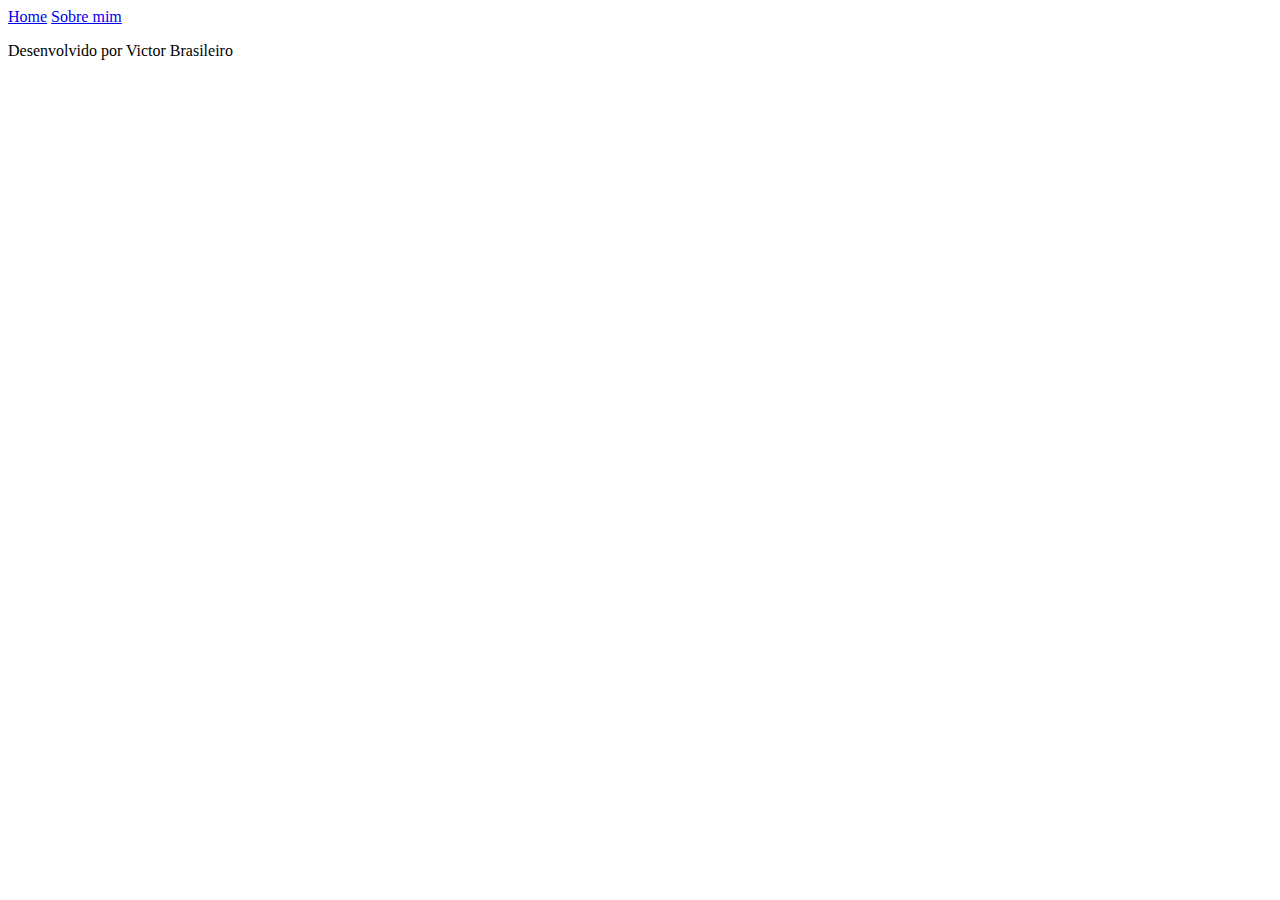
==== html/about.html @ 171cd101 "começando a editar a pagina about" ====
<!DOCTYPE html>
<html lang="pt-br">
<head>
    <meta charset="UTF-8">
    <meta http-equiv="X-UA-Compatible" content="IE=edge">
    <meta name="viewport" content="width=device-width, initial-scale=1.0">
    <title>Sobre mim</title>
    <link rel="stylesheet" href="./styles/estilo.css">
</head>
<body>
    <header class="cabecalho">
        <nav class="cabecalho__menu">
            <a class="cabecalho__menu__link" href="index.html">Home</a>
            <a class="cabecalho__menu__link" href="about.html">Sobre mim</a>
        </nav>
    </header>

    <main></main>

    <footer class="rodape">
        <p>Desenvolvido por Victor Brasileiro</p>
    </footer>
</body>
</html>
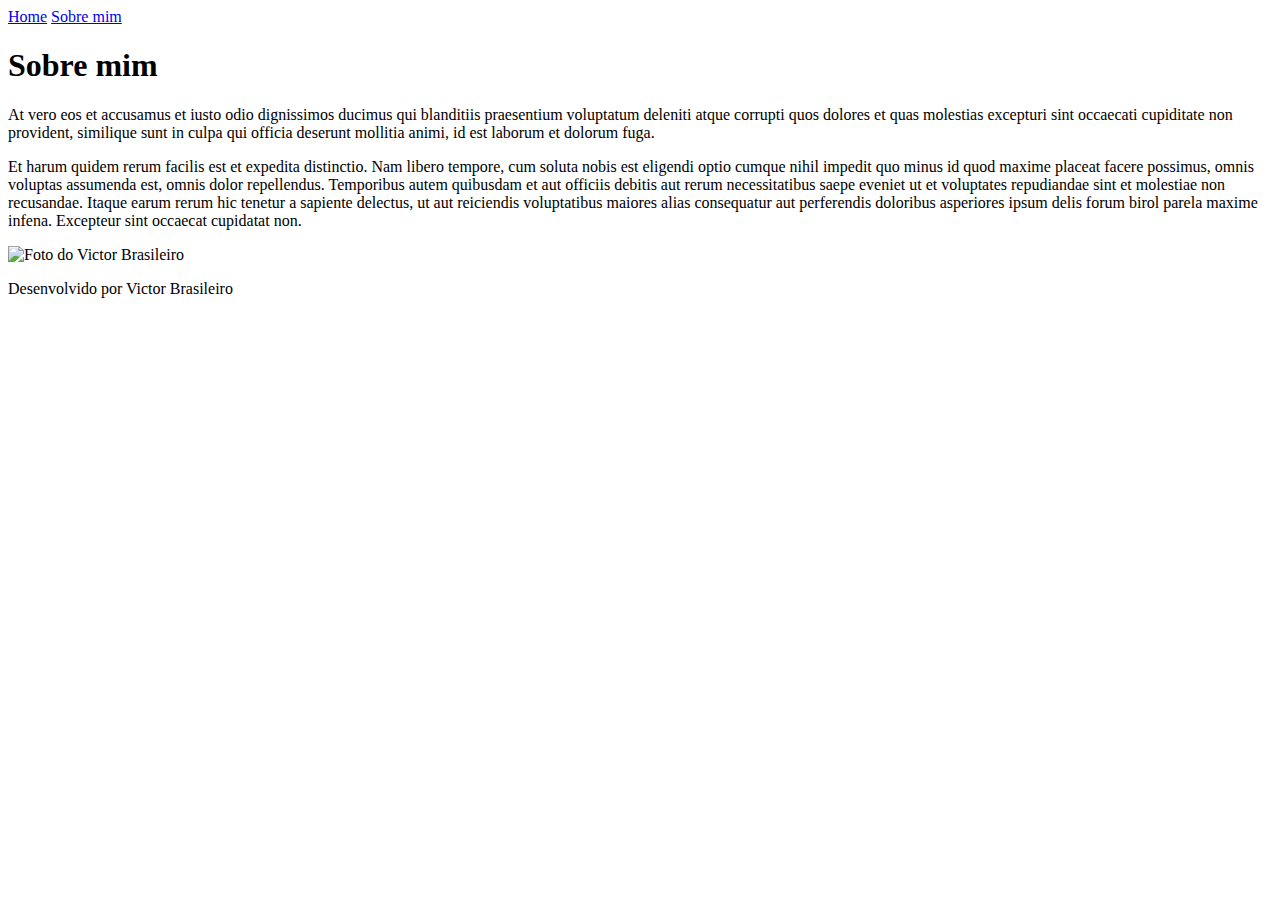
==== commit 2226ba04: "organizando o codigo do arquivo index.html" ====
--- a/html/about.html
+++ b/html/about.html
@@ -15,7 +15,33 @@
         </nav>
     </header>
 
-    <main></main>
+    <main class="apresentacao">
+        <section>
+            <h1>Sobre mim</h1>
+            <p>At vero eos et accusamus et iusto odio dignissimos ducimus 
+                qui blanditiis praesentium voluptatum deleniti atque 
+                corrupti quos dolores et quas molestias excepturi sint 
+                occaecati cupiditate non provident, similique sunt in culpa 
+                qui officia deserunt mollitia animi, id est laborum et 
+                dolorum fuga.
+            </p>
+
+            <p>Et harum quidem rerum facilis est et expedita 
+                distinctio. Nam libero tempore, cum soluta nobis est 
+                eligendi optio cumque nihil impedit quo minus id quod 
+                maxime placeat facere possimus, omnis voluptas assumenda 
+                est, omnis dolor repellendus. Temporibus autem quibusdam 
+                et aut officiis debitis aut rerum necessitatibus saepe 
+                eveniet ut et voluptates repudiandae sint et molestiae 
+                non recusandae. Itaque earum rerum hic tenetur a sapiente 
+                delectus, ut aut reiciendis voluptatibus maiores alias 
+                consequatur aut perferendis doloribus asperiores ipsum 
+                delis forum birol parela maxime infena. Excepteur sint 
+                occaecat cupidatat non.
+            </p>
+        </section>
+        <img src="./assets/Imagem.png" alt="Foto do Victor Brasileiro">
+    </main>
 
     <footer class="rodape">
         <p>Desenvolvido por Victor Brasileiro</p>
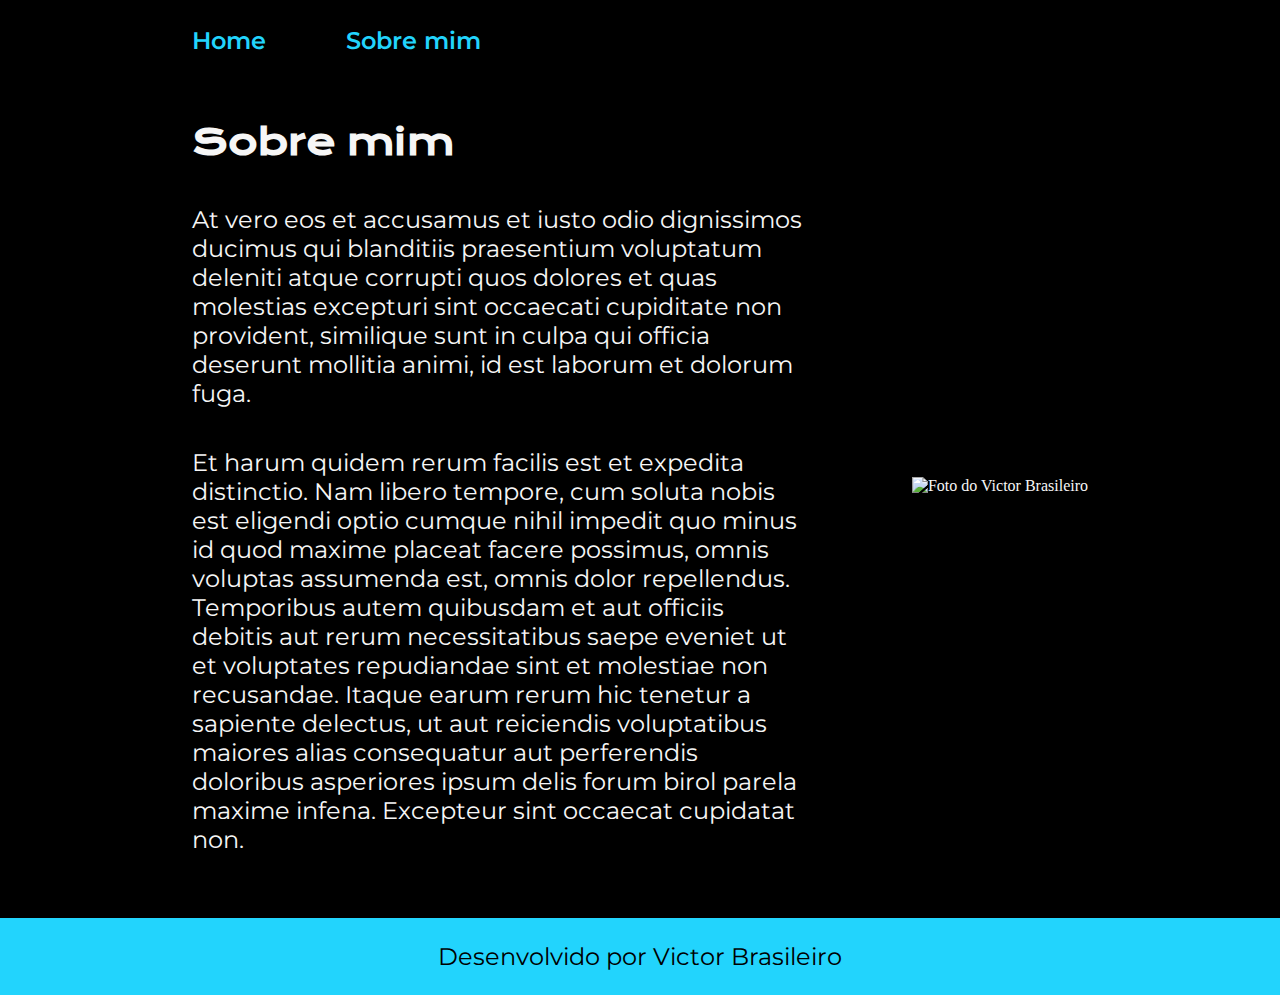
==== commit 4b748eef: "adicionando propriedades na estilizacao do about" ====
--- a/html/about.html
+++ b/html/about.html
@@ -16,9 +16,10 @@
     </header>
 
     <main class="apresentacao">
-        <section>
-            <h1>Sobre mim</h1>
-            <p>At vero eos et accusamus et iusto odio dignissimos ducimus 
+        <section class="apresentacao__conteudo">
+            <h1 class="apresentacao__conteudo__titulo">Sobre mim</h1>
+
+            <p class="apresentacao__conteudo__texto">At vero eos et accusamus et iusto odio dignissimos ducimus 
                 qui blanditiis praesentium voluptatum deleniti atque 
                 corrupti quos dolores et quas molestias excepturi sint 
                 occaecati cupiditate non provident, similique sunt in culpa 
@@ -26,7 +27,7 @@
                 dolorum fuga.
             </p>
 
-            <p>Et harum quidem rerum facilis est et expedita 
+            <p class="apresentacao__conteudo__texto">Et harum quidem rerum facilis est et expedita 
                 distinctio. Nam libero tempore, cum soluta nobis est 
                 eligendi optio cumque nihil impedit quo minus id quod 
                 maxime placeat facere possimus, omnis voluptas assumenda 
--- a/html/styles/estilo.css
+++ b/html/styles/estilo.css
@@ -0,0 +1,113 @@
+@import url('https://fonts.googleapis.com/css2?family=Krona+One&family=Montserrat&display=swap');
+
+/* resetar a página */
+* {
+    padding: 0;
+    margin: 0;
+}
+
+body {
+    /* height: 100vh; */
+    box-sizing: border-box;
+    background-color: #000;
+    color: #F6F6F6;
+}
+
+.cabecalho {
+    padding: 2% 0% 0% 15%;
+}
+
+.cabecalho__menu {
+    display: flex;
+    gap: 80px;
+}
+
+.cabecalho__menu__link {
+    font-size: 24px;
+    font-family: 'Montserrat', sans-serif;
+    font-weight: 600;
+    color: #22D4FD;
+    text-decoration: none;
+}
+
+.titulo-destaque {
+    color:#22D4FD;
+}
+
+.apresentacao {
+    padding: 5% 15%;
+    display: flex;
+    align-items: center;
+    justify-content: space-between;
+}
+
+.apresentacao__conteudo {
+    width: 615px;
+    display: flex;
+    flex-direction: column;
+    gap: 40px
+}
+
+.apresentacao__conteudo__titulo {
+    font-size: 36px;
+    font-family: 'Krona One', sans-serif;
+}
+
+.apresentacao__conteudo__texto {
+    font-size: 24px;
+    font-family: 'Montserrat', sans-serif;
+}
+
+.apresentacao__links__link {
+    font-family: 'Krona One', sans-serif;
+    font-weight: 400;
+    font-size: 24px;
+}
+
+.apresentacao__links {
+    display: flex;
+    flex-direction: column;
+    justify-content: space-between;
+    align-items: center;
+    gap: 32px;
+}
+
+.apresentacao__links__link {
+    /* background-color: #22D4FD; */
+    border: 2px solid #22D4FD;
+    display: flex;
+    gap: 16px;
+    justify-content: center;
+    width: 390px;
+    text-align: center;
+    border-radius: 8px;
+    font-size: 24px;
+    text-decoration: none;
+    padding: 21.5px 0;
+    color: #F6F6F6;
+    font-family: 'Montserrat', sans-serif;
+    font-weight: bold;
+}
+
+.apresentacao__links__subtitulo {
+    font-size: 15px;
+    font-family: 'Krona One', sans-serif;
+}
+
+.apresentacao__links__link:hover {
+    background-color: #272727;
+}
+
+.meu-nome:hover {
+    background-color: #22D4FD;
+}
+
+.rodape {
+    background-color: #22D4FD;
+    color: #000;
+    padding: 24px;
+    text-align: center;
+    font-size: 24px;
+    font-family: 'Montserrat', sans-serif;
+    font-weight: 400;
+}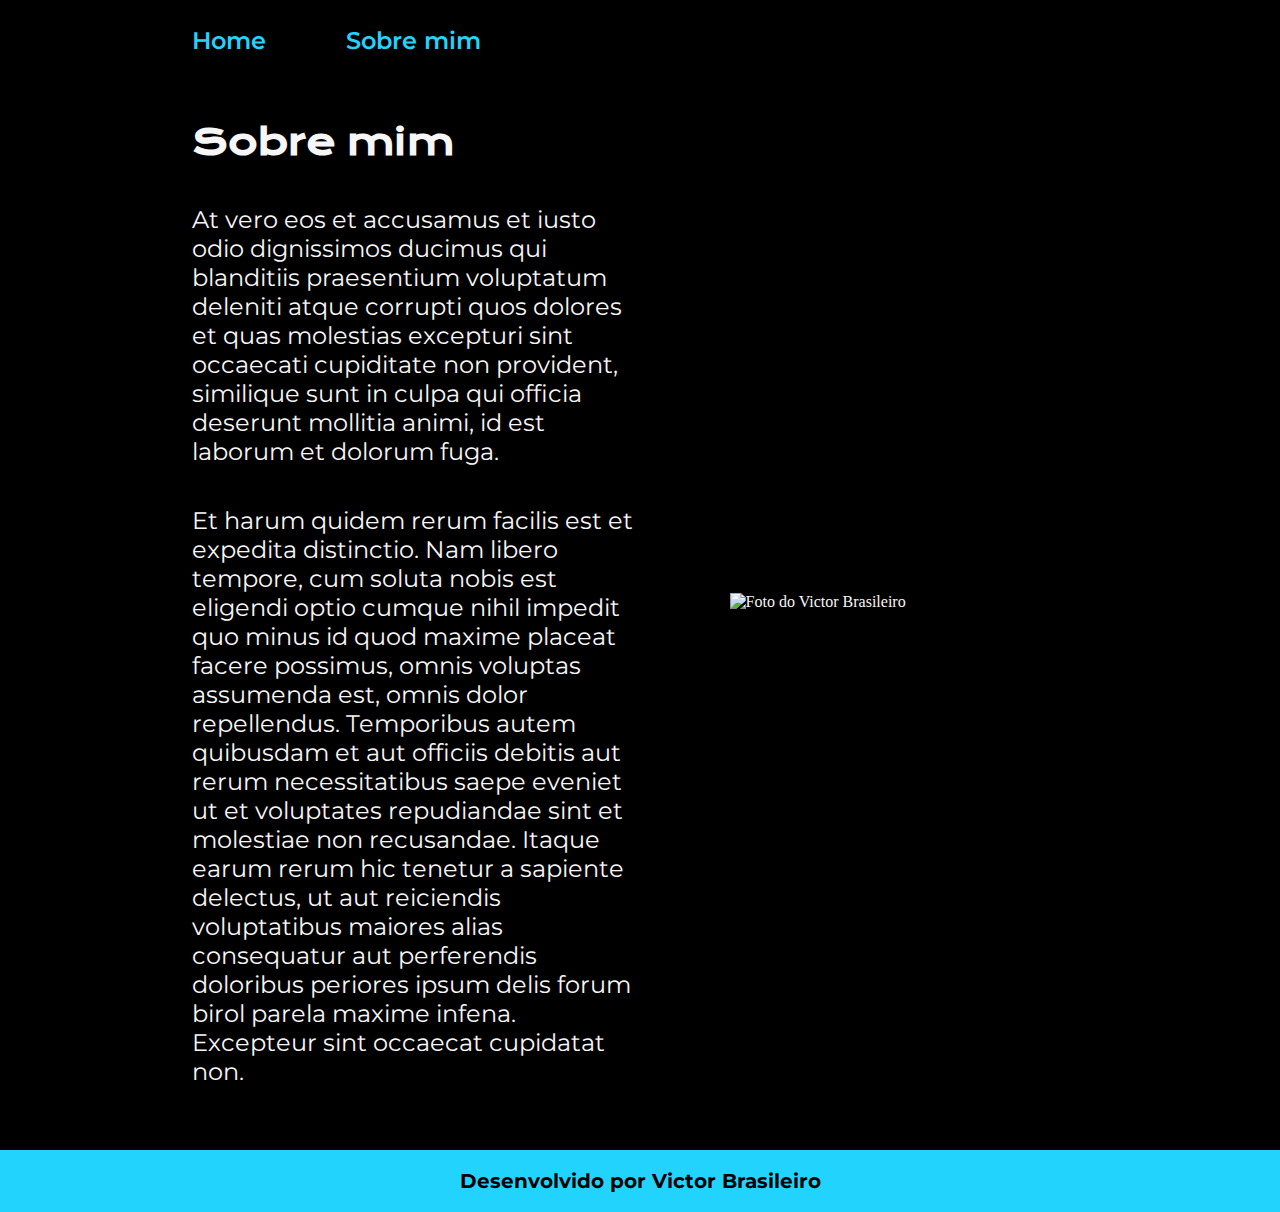
==== commit d472530d: "alteracoes na pagina about" ====
--- a/html/about.html
+++ b/html/about.html
@@ -19,29 +19,13 @@
         <section class="apresentacao__conteudo">
             <h1 class="apresentacao__conteudo__titulo">Sobre mim</h1>
 
-            <p class="apresentacao__conteudo__texto">At vero eos et accusamus et iusto odio dignissimos ducimus 
-                qui blanditiis praesentium voluptatum deleniti atque 
-                corrupti quos dolores et quas molestias excepturi sint 
-                occaecati cupiditate non provident, similique sunt in culpa 
-                qui officia deserunt mollitia animi, id est laborum et 
-                dolorum fuga.
+            <p class="apresentacao__conteudo__texto">At vero eos et accusamus et iusto odio dignissimos ducimus qui blanditiis praesentium voluptatum deleniti atque corrupti quos dolores et quas molestias excepturi sint occaecati cupiditate non provident, similique sunt in culpa qui officia deserunt mollitia animi, id est laborum et dolorum fuga.
             </p>
 
-            <p class="apresentacao__conteudo__texto">Et harum quidem rerum facilis est et expedita 
-                distinctio. Nam libero tempore, cum soluta nobis est 
-                eligendi optio cumque nihil impedit quo minus id quod 
-                maxime placeat facere possimus, omnis voluptas assumenda 
-                est, omnis dolor repellendus. Temporibus autem quibusdam 
-                et aut officiis debitis aut rerum necessitatibus saepe 
-                eveniet ut et voluptates repudiandae sint et molestiae 
-                non recusandae. Itaque earum rerum hic tenetur a sapiente 
-                delectus, ut aut reiciendis voluptatibus maiores alias 
-                consequatur aut perferendis doloribus asperiores ipsum 
-                delis forum birol parela maxime infena. Excepteur sint 
-                occaecat cupidatat non.
+            <p class="apresentacao__conteudo__texto">Et harum quidem rerum facilis est et expedita distinctio. Nam libero tempore, cum soluta nobis est eligendi optio cumque nihil impedit quo minus id quod maxime placeat facere possimus, omnis voluptas assumenda est, omnis dolor repellendus. Temporibus autem quibusdam et aut officiis debitis aut rerum necessitatibus saepe eveniet ut et voluptates repudiandae sint et molestiae non recusandae. Itaque earum rerum hic tenetur a sapiente delectus, ut aut reiciendis voluptatibus maiores alias consequatur aut perferendis doloribus periores ipsum delis forum birol parela maxime infena. Excepteur sint occaecat cupidatat non.
             </p>
         </section>
-        <img src="./assets/Imagem.png" alt="Foto do Victor Brasileiro">
+        <img class="apresentacao__imagem" src="./assets/Imagem.png" alt="Foto do Victor Brasileiro">
     </main>
 
     <footer class="rodape">
--- a/html/styles/estilo.css
+++ b/html/styles/estilo.css
@@ -1,4 +1,15 @@
 @import url('https://fonts.googleapis.com/css2?family=Krona+One&family=Montserrat&display=swap');
+
+:root {
+    --cor-primaria: #000000;
+    --cor-secundaria: #F6F6F6;
+    --cor-terciaria: #22D4FD;
+    --cor-hover: #272727;
+    --cor-hover-nome: #4baee4;
+
+    --fonte-primaria:'Krona One', sans-serif; 
+    --fonte-secundaria: 'Montserrat', sans-serif;
+}
 
 /* resetar a página */
 * {
@@ -9,8 +20,8 @@
 body {
     /* height: 100vh; */
     box-sizing: border-box;
-    background-color: #000;
-    color: #F6F6F6;
+    background-color: var(--cor-primaria);
+    color: var(--cor-secundaria);
 }
 
 .cabecalho {
@@ -23,15 +34,15 @@
 }
 
 .cabecalho__menu__link {
-    font-size: 24px;
-    font-family: 'Montserrat', sans-serif;
+    font-size: 1.5rem;
+    font-family: var(--fonte-secundaria);
     font-weight: 600;
-    color: #22D4FD;
+    color: var(--cor-terciaria);
     text-decoration: none;
 }
 
 .titulo-destaque {
-    color:#22D4FD;
+    color: var(--cor-terciaria);
 }
 
 .apresentacao {
@@ -39,75 +50,89 @@
     display: flex;
     align-items: center;
     justify-content: space-between;
+    gap:82px;
 }
 
 .apresentacao__conteudo {
-    width: 615px;
+    width: 50%;
     display: flex;
     flex-direction: column;
     gap: 40px
 }
 
 .apresentacao__conteudo__titulo {
-    font-size: 36px;
-    font-family: 'Krona One', sans-serif;
+    font-size: 2.25rem;
+    font-family: var(--fonte-primaria);
 }
 
 .apresentacao__conteudo__texto {
-    font-size: 24px;
-    font-family: 'Montserrat', sans-serif;
+    font-size: 1.5rem;
+    font-family: var(--fonte-secundaria);
 }
 
-.apresentacao__links__link {
+/* .apresentacao__links__subtitulo {
+    font-size: 15px;
     font-family: 'Krona One', sans-serif;
-    font-weight: 400;
-    font-size: 24px;
-}
+    rem é equivalente a 16px. sempre que quiser converter
+    px em rem, divida por 16
+} */
 
 .apresentacao__links {
     display: flex;
-    flex-direction: column;
-    justify-content: space-between;
-    align-items: center;
+    flex-direction:row;
+    justify-content: left;
+    align-items: right;
     gap: 32px;
 }
 
-.apresentacao__links__link {
-    /* background-color: #22D4FD; */
-    border: 2px solid #22D4FD;
+.apresentacao__links__navegacao {
+    /* background-color: var(--cor-terciaria); */
+    border: 2px solid var(--cor-terciaria);
     display: flex;
     gap: 16px;
     justify-content: center;
-    width: 390px;
-    text-align: center;
+    width: 50%;
+    text-align: right;
     border-radius: 8px;
-    font-size: 24px;
+    font-size: 1.5rem;
     text-decoration: none;
-    padding: 21.5px 0;
-    color: #F6F6F6;
-    font-family: 'Montserrat', sans-serif;
+    padding: 1% 0;
+    color: var(--cor-secundaria);
+    font-family: var(--fonte-secundaria);
     font-weight: bold;
 }
 
-.apresentacao__links__subtitulo {
-    font-size: 15px;
-    font-family: 'Krona One', sans-serif;
-}
-
-.apresentacao__links__link:hover {
-    background-color: #272727;
+.apresentacao__links__navegacao:hover {
+    background-color: var(--cor-hover);
 }
 
 .meu-nome:hover {
-    background-color: #22D4FD;
+    background-color: var(--cor-hover-nome);
+}
+.apresentacao__imagem {
+    width: 40%;
 }
 
 .rodape {
-    background-color: #22D4FD;
-    color: #000;
-    padding: 24px;
+    background-color: var(--cor-terciaria);;
+    color: var(--cor-primaria);
+    padding: 1.5%;
     text-align: center;
-    font-size: 24px;
-    font-family: 'Montserrat', sans-serif;
-    font-weight: 400;
+    font-size: 1.25rem;
+    font-family: var(--fonte-secundaria);
+    font-weight: bold;
+}
+
+@media (max-width: 1200px) {
+    
+    .cabecalho {
+        
+    }
+
+    .apresentacao {
+        flex-direction: column-reverse;
+
+    }
+
+    
 }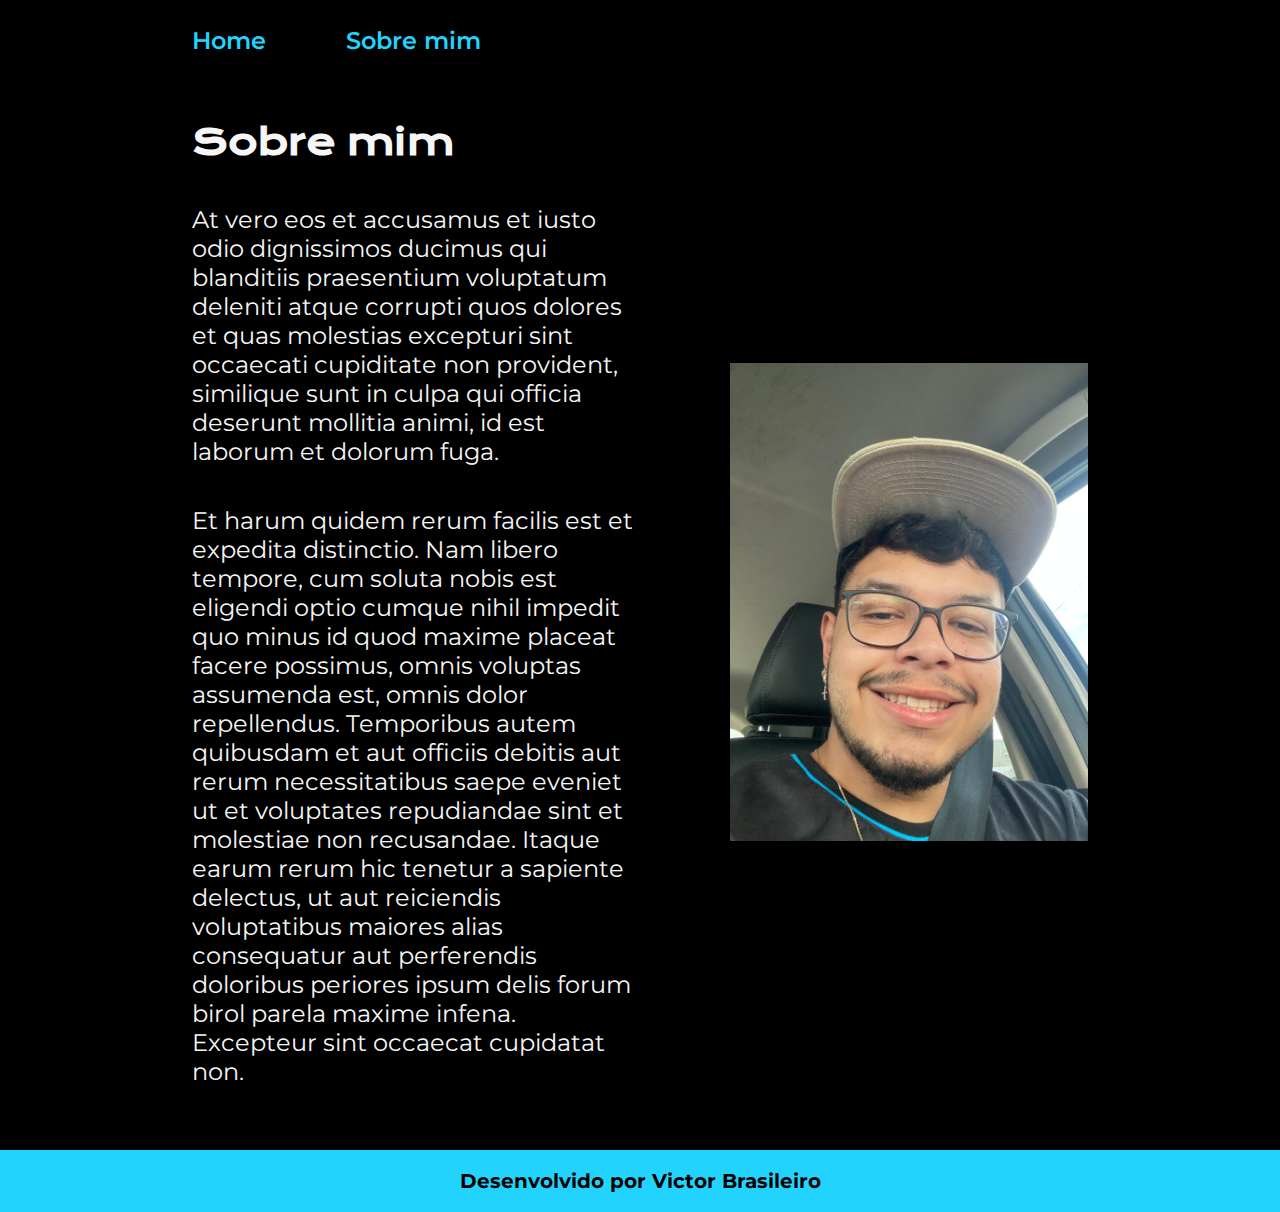
==== commit 976e40f4: "adicionando uma imagem e linkando ela" ====
--- a/html/about.html
+++ b/html/about.html
@@ -25,7 +25,7 @@
             <p class="apresentacao__conteudo__texto">Et harum quidem rerum facilis est et expedita distinctio. Nam libero tempore, cum soluta nobis est eligendi optio cumque nihil impedit quo minus id quod maxime placeat facere possimus, omnis voluptas assumenda est, omnis dolor repellendus. Temporibus autem quibusdam et aut officiis debitis aut rerum necessitatibus saepe eveniet ut et voluptates repudiandae sint et molestiae non recusandae. Itaque earum rerum hic tenetur a sapiente delectus, ut aut reiciendis voluptatibus maiores alias consequatur aut perferendis doloribus periores ipsum delis forum birol parela maxime infena. Excepteur sint occaecat cupidatat non.
             </p>
         </section>
-        <img class="apresentacao__imagem" src="./assets/Imagem.png" alt="Foto do Victor Brasileiro">
+        <img class="apresentacao__imagem" src="./assets/Imagem.jpg" alt="Foto do Victor Brasileiro">
     </main>
 
     <footer class="rodape">
--- a/html/styles/estilo.css
+++ b/html/styles/estilo.css
@@ -126,13 +126,20 @@
 @media (max-width: 1200px) {
     
     .cabecalho {
-        
+        padding: 10%;
     }
 
+    .cabecalho__menu {
+        justify-content: center;
+    }
+    
     .apresentacao {
         flex-direction: column-reverse;
-
+        padding: 5%;
     }
 
+    .apresentacao__conteudo {
+        width:auto;
+    }
     
 }